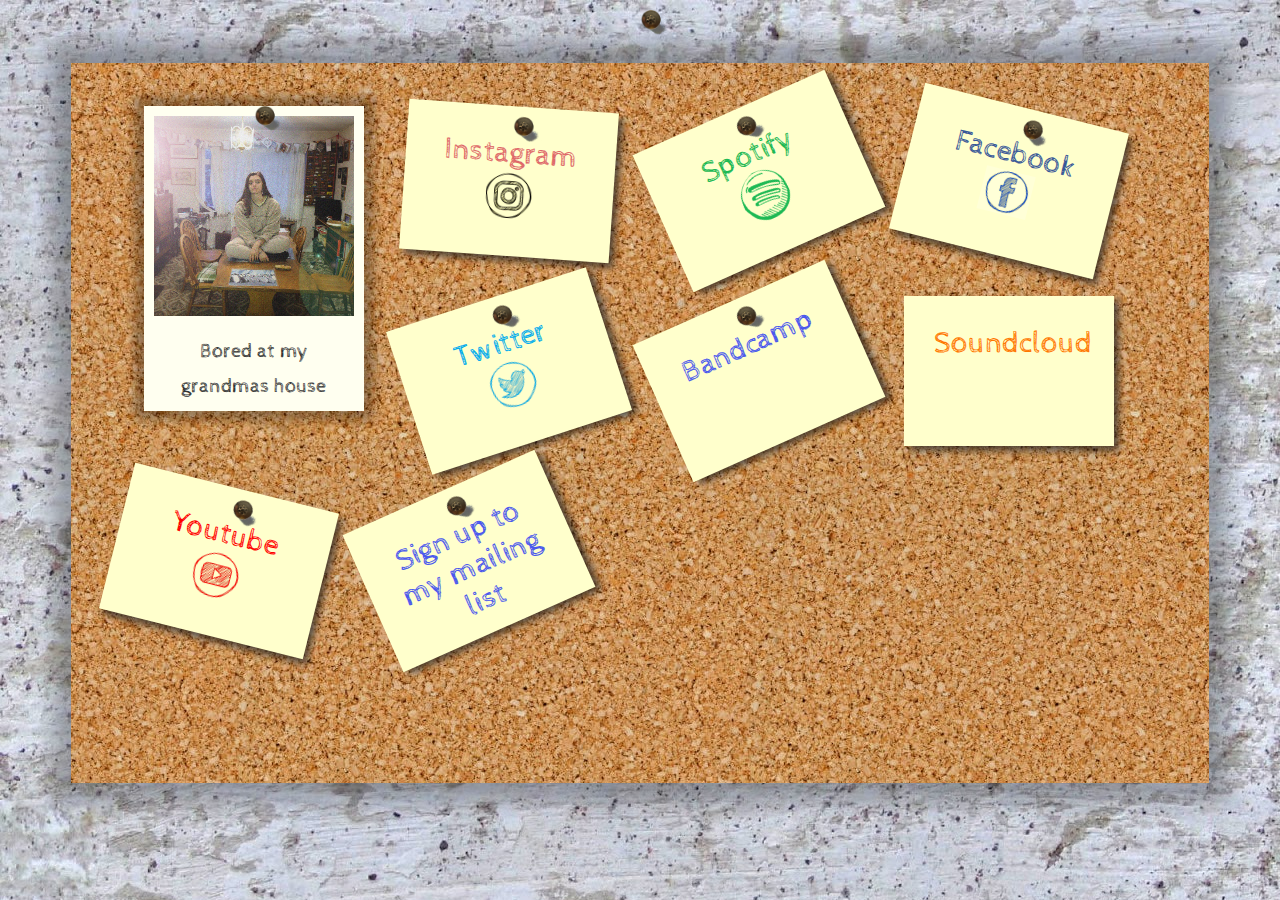
==== index.html @ 93c58c09 "got rid of last non-secure link; saved image used in github as preview" ====
<!DOCTYPE html>

<head>
  <title>Bored at my Grandmas House</title>
  <meta name="viewport" content="width=device-width, initial-scale=1.0">
  <link href="https://fonts.googleapis.com/css2?family=Indie+Flower&display=swap" rel="stylesheet">
  <link href="https://fonts.googleapis.com/css2?family=Cabin+Sketch:wght@700&display=swap" rel="stylesheet">
  <link href="styles.css" rel="stylesheet">
  <script src="rough.js"></script>
</head>

<body>

  <!-- <div id="content">
    <div class="polaroid-images">
      <a href="" title="Bored at my grandmas house"><img src="bamgh-round.png" /></a>
  </div> -->


  <div class="pin-board">
    <!-- <div class="pin-note title-note"></div> -->
    <div class="social-links polaroid-images">
      <ul>
        <li><a class="polaroid" href="https://www.boredatmygrandmas.house/" title="Bored at my grandmas house"><img
              src="bamgh-small-square.jpg" /><span class="pin"></span></a></li>
        <li><a class="postit instagram" href="https://www.instagram.com/boredatmygrandmashouse">
          Instagram<span class="icon"></span><span class="pin"></span></a></li>
        
        <li><a class="postit spotify" href="https://open.spotify.com/artist/0hQ6Js0CTBu337vggHinhk?si=FP2hPJhqRmOcFAFxeWwCZw">
          Spotify<span class="icon"></span><span class="pin"></span></a></li>
        
        <li><a class="postit facebook" href="https://www.facebook.com/boredatmygrans/">
          Facebook<span class="icon"></span><span class="pin"></span></a></li>

        <li><a class="postit twitter" href="https://twitter.com/boredatmygrans">
          Twitter</span><span class="icon"></span><span class="pin"></span></a></li>

        <li><a class="postit bandcamp" href="https://boredatmygrandmashouse.bandcamp.com/">
          Bandcamp</span><span class="icon"></span><span class="pin"></span></a></li>

        <li><a class="postit soundcloud" href="https://soundcloud.com/boredatmygrandmashouse">
          Soundcloud<span class="icon"></span><span class="pin"></span></a></li>

        <li><a class="postit youtube" href="https://www.youtube.com/channel/UC32crUGe9VhZWuu5fkDxujw?sub_confirmation=1">
          Youtube<span class="icon"></span><span class="pin"></span></a></li>

        <li><a class="postit maillist" href="https://strawbridge.us10.list-manage.com/subscribe?u=79b38d4eb776b5306f4a21e78&id=698ef358d6">
          Sign up to my mailing list<span class="icon"><span class="pin"></span></a></li>
          <li class="not-askew">     </li> <!-- bodge to avoid the botton being chopped off if skewed-->
      </ul>
    </div>
  </div>
  </div>
  <!-- <footer><a href='https://www.freepik.com/free-photos-vectors/vintage'>Vintage vector created by freepik -
      www.freepik.com</a></footer> -->
</body>

</html>
---- styles.css ----
html,
body {
    min-height: 100%;
}

body {
    background: url('./wall.jpg') repeat;
}

ul,
li {
    list-style: none;
}

ul {
    overflow: hidden;
    padding : 2%;
}

ul li {
    margin : 20px;
    float  : left;
    display: block;
}

span.linktext {
    margin: auto;
}


.pin-board {
    background-image   : url('./cork.jpg');
    background-position: 0 0;
    background-repeat  : repeat;

    margin: 5%;
    min-height: 80vh;

    -webkit-box-shadow: 0 20px 20px rgba(0, 0, 0, .3);
    -moz-box-shadow   : 0 20px 20px rgba(0, 0, 0, .3);
    box-shadow        : 0 0 20px 20px rgba(0, 0, 0, .3);

}

.social-links a {
    color            : inherit;
    font-family      : 'Cabin Sketch', cursive;
    /*    font-family: 'Indie Flower', cursive;*/
    font-size        : 30px;
    font-weight      : normal;
}

a.polaroid {
    background        : ivory;
    display           : block;
    max-width             : 200px;
    margin            : 0 0 15px 30px;
    padding           : 10px 10px 25px;
    text-align        : center;
    text-decoration   : none;
    -webkit-box-shadow: 0 10px 10px rgba(0, 0, 0, .3);
    -moz-box-shadow   : 0 10px 10px rgba(0, 0, 0, .3);
    box-shadow        : 0 0 10px 10px rgba(0, 0, 0, .3);
    -webkit-transition: all .15s linear;
    -moz-transition   : all .15s linear;
    transition        : all .15s linear;
    z-index           : 0;
    position          : relative;
}

a.polaroid img {
    display: block;
    margin : auto;
    width  : 100%;
}

a.polaroid:after {
    color    : #333;
    font-size: 20px;
    content  : attr(title);
    position : relative;
    top      : 15px;
}

a.postit {
    text-align        : center;
    text-decoration   : none;
    /*color           :rgba(222, 105, 105, 0.945);*/
    background        : #ffc;
    display           : block;
    height            : 3em;
    width             : 5em;
    padding           : 1em;
    margin            : 0px;
    /* Firefox */
    -moz-box-shadow   : 5px 5px 7px rgba(33, 33, 33, 1);
    /* Safari+Chrome */
    -webkit-box-shadow: 5px 5px 7px rgba(33, 33, 33, .7);
    /* Opera */
    box-shadow        : 5px 5px 7px rgba(33, 33, 33, .7);
}

.pin {
    width            : 30px;
    height           : 30px;
    display          : block;
    background-image : url('./pin.png');
    background-size  : contain;
    background-repeat: no-repeat;
    position         : absolute;
    top              : 10px;
    left             : 50%;
}

.polaroid .pin {
    top: 0px;
}

.social-links li:nth-child(2n) {
    -webkit-transform: rotate(4deg);
    -moz-transform   : rotate(4deg);
    transform        : rotate(4deg);
    color            : rgb(222, 105, 105);
}

.social-links li:nth-child(3n) {
    -webkit-transform: rotate(-24deg);
    -moz-transform   : rotate(-24deg);
    transform        : rotate(-24deg);
    color            : rgb(75, 89, 237);
}

.social-links li:nth-child(4n) {
    -webkit-transform: rotate(14deg);
    -moz-transform   : rotate(14deg);
    transform        : rotate(14deg);
    color            : rgb(146, 238, 79);
}

.social-links li:nth-child(5n) {
    -webkit-transform: rotate(-18deg);
    -moz-transform   : rotate(-18deg);
    transform        : rotate(-18deg);
    color            : rgb(68, 16, 114);
}

.social-links .facebook {
    color: #385898;
}

.social-links .twitter {
    color: #00aced;
}

.social-links .spotify {
    color: #1DB954;
}

.social-links .youtube {
    color: #FF0000;
}

.social-links .soundcloud {
    color: #FF7700;
}

span.icon {
    width              : 50px;
    height             : 50px;
    display            : block;
    margin             : auto;
    background-size    : contain;
    background-position: 0 0;
    background-repeat  : no-repeat;
}

.instagram .icon {
    background-image: url('./instagram.png');
}

.facebook .icon {
    background-image: url('./facebook.png');
}

.twitter .icon {
    background-image: url('./twitter.png');
}

.spotify .icon {
    background-image: url('./spotify.png');
}

.soundcloud .icon {
    background-image: url('./soundcloud.png');
}

.bandcamp .icon {
    background-image: url('./bandcamp.png');
}

.youtube .icon {
    background-image: url('./youtube.png');
}
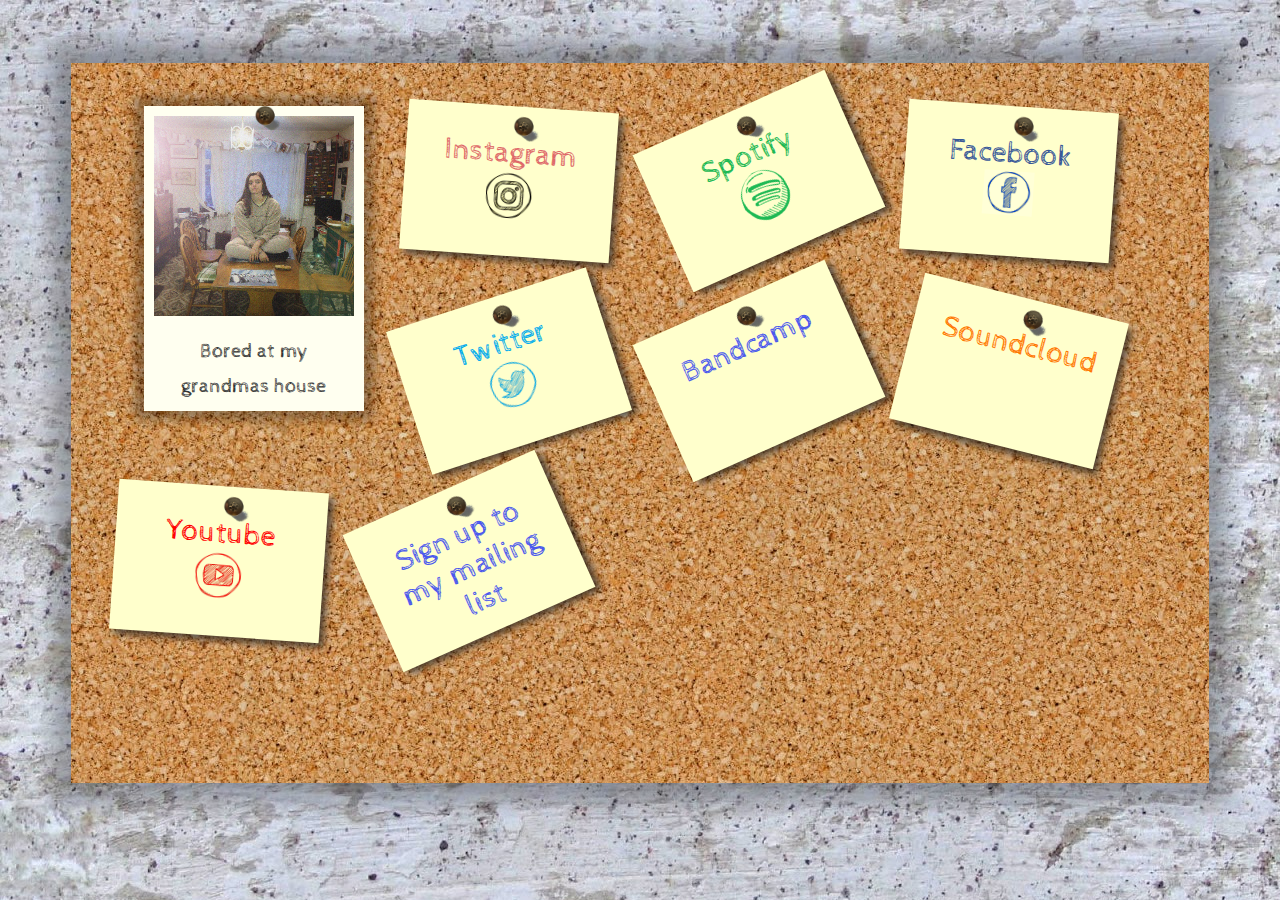
==== commit 33b0395a: "some favicons - not perfect but better than nowt" ====
--- a/index.html
+++ b/index.html
@@ -3,10 +3,69 @@
 <head>
   <title>Bored at my Grandmas House</title>
   <meta name="viewport" content="width=device-width, initial-scale=1.0">
+  <meta name="description" content="i’m amber and i make songs in my room 4 ur consumption">
+  <meta name="robots" content="index,follow">
+
+  <meta property="og:type" content="profile" />
+  <meta property="og:title" content="Bored at my Grandmas House" />
+  <meta property="og:description" content="" />
+  <meta property="og:image" content="https://www.boredatmygrandmas.house/images/bamgh-image.jpg" />
+  <meta property="og:url" content="https://www.boredatmygrandmas.house/" />
+  <meta property="og:site_name" content="Bored at my Grandmas House" />
+
+  <meta name="twitter:title" content="Bored at my Grandmas House">
+  <meta name="twitter:description" content="">
+  <meta name="twitter:image" content="https://www.boredatmygrandmas.house/images/bamgh-image.jpg">
+  <meta name="twitter:site" content="Bored at my Grandmas House">
+  <!--meta name="twitter:creator" content="Bored at my Grandmas House"-->
+
+  <link rel="icon" type="image/x-icon" href="./favicon.ico" />
+  <link rel="icon" type="image/png" href="./bamgh192.png" />
+
+  <link rel="canonical" href="https://www.boredatmygrandmas.house/" />
   <link href="https://fonts.googleapis.com/css2?family=Indie+Flower&display=swap" rel="stylesheet">
   <link href="https://fonts.googleapis.com/css2?family=Cabin+Sketch:wght@700&display=swap" rel="stylesheet">
   <link href="styles.css" rel="stylesheet">
-  <script src="rough.js"></script>
+
+  <script type="application/ld+json">
+    {
+        "@context": "http://schema.org",
+        "@type": "MusicGroup",
+        "name": "Bored at my Grandmas House",
+        "description": "shoegaze indie music by Amber",
+        "sameAs": [
+          "https://www.boredatmygrandmas.house/",
+          "https://www.facebook.com/boredatmygrans",
+          "https://twitter.com/boredatmygrans",
+          "https://instagram.com/boredatmygrandmashouse",
+          "https://www.youtube.com/channel/UC32crUGe9VhZWuu5fkDxujw",
+          "https://soundcloud.com/boredatmygrandmashouse",
+          "https://boredatmygrandmashouse.bandcamp.com/"
+      ],
+        "foundingLocation": {
+            "@type": "City",
+            "name": "Whitehaven"
+        },
+        "location" : {
+          "@type": "City",
+          "name": "Leeds"
+      },
+      "foundingDate": "2017",
+        "genre": "Shoegaze",
+        "member": [
+          {
+            "@type": "OrganizationRole",
+            "member": {
+              "@type": "Person",
+              "name": "Amber Strawbridge"
+            },
+            "startDate": "2017",
+            "roleName": ["guitar", "lead vocals", "synth", "drums", "producer"]
+          }
+        ]
+    }
+    </script>
+    
 </head>
 
 <body>
@@ -22,7 +81,7 @@
     <div class="social-links polaroid-images">
       <ul>
         <li><a class="polaroid" href="https://www.boredatmygrandmas.house/" title="Bored at my grandmas house"><img
-              src="bamgh-small-square.jpg" /><span class="pin"></span></a></li>
+              src="images/bamgh-small-square.jpg" /><span class="pin"></span></a></li>
         <li><a class="postit instagram" href="https://www.instagram.com/boredatmygrandmashouse">
           Instagram<span class="icon"></span><span class="pin"></span></a></li>
         
--- a/styles.css
+++ b/styles.css
@@ -4,7 +4,7 @@
 }
 
 body {
-    background: url('./wall.jpg') repeat;
+    background: url('./images/wall.jpg') repeat;
 }
 
 ul,
@@ -29,7 +29,7 @@
 
 
 .pin-board {
-    background-image   : url('./cork.jpg');
+    background-image   : url('./images/cork.jpg');
     background-position: 0 0;
     background-repeat  : repeat;
 
@@ -104,7 +104,7 @@
     width            : 30px;
     height           : 30px;
     display          : block;
-    background-image : url('./pin.png');
+    background-image : url('./images/pin.png');
     background-size  : contain;
     background-repeat: no-repeat;
     position         : absolute;
@@ -130,7 +130,7 @@
     color            : rgb(75, 89, 237);
 }
 
-.social-links li:nth-child(4n) {
+.social-links li:nth-child(7n) {
     -webkit-transform: rotate(14deg);
     -moz-transform   : rotate(14deg);
     transform        : rotate(14deg);
@@ -175,29 +175,29 @@
 }
 
 .instagram .icon {
-    background-image: url('./instagram.png');
+    background-image: url('./icons/instagram.png');
 }
 
 .facebook .icon {
-    background-image: url('./facebook.png');
+    background-image: url('./icons/facebook.png');
 }
 
 .twitter .icon {
-    background-image: url('./twitter.png');
+    background-image: url('./icons/twitter.png');
 }
 
 .spotify .icon {
-    background-image: url('./spotify.png');
+    background-image: url('./icons/spotify.png');
 }
 
 .soundcloud .icon {
-    background-image: url('./soundcloud.png');
+    background-image: url('./icons/soundcloud.png');
 }
 
 .bandcamp .icon {
-    background-image: url('./bandcamp.png');
+    background-image: url('./icons/bandcamp.png');
 }
 
 .youtube .icon {
-    background-image: url('./youtube.png');
+    background-image: url('./icons/youtube.png');
 }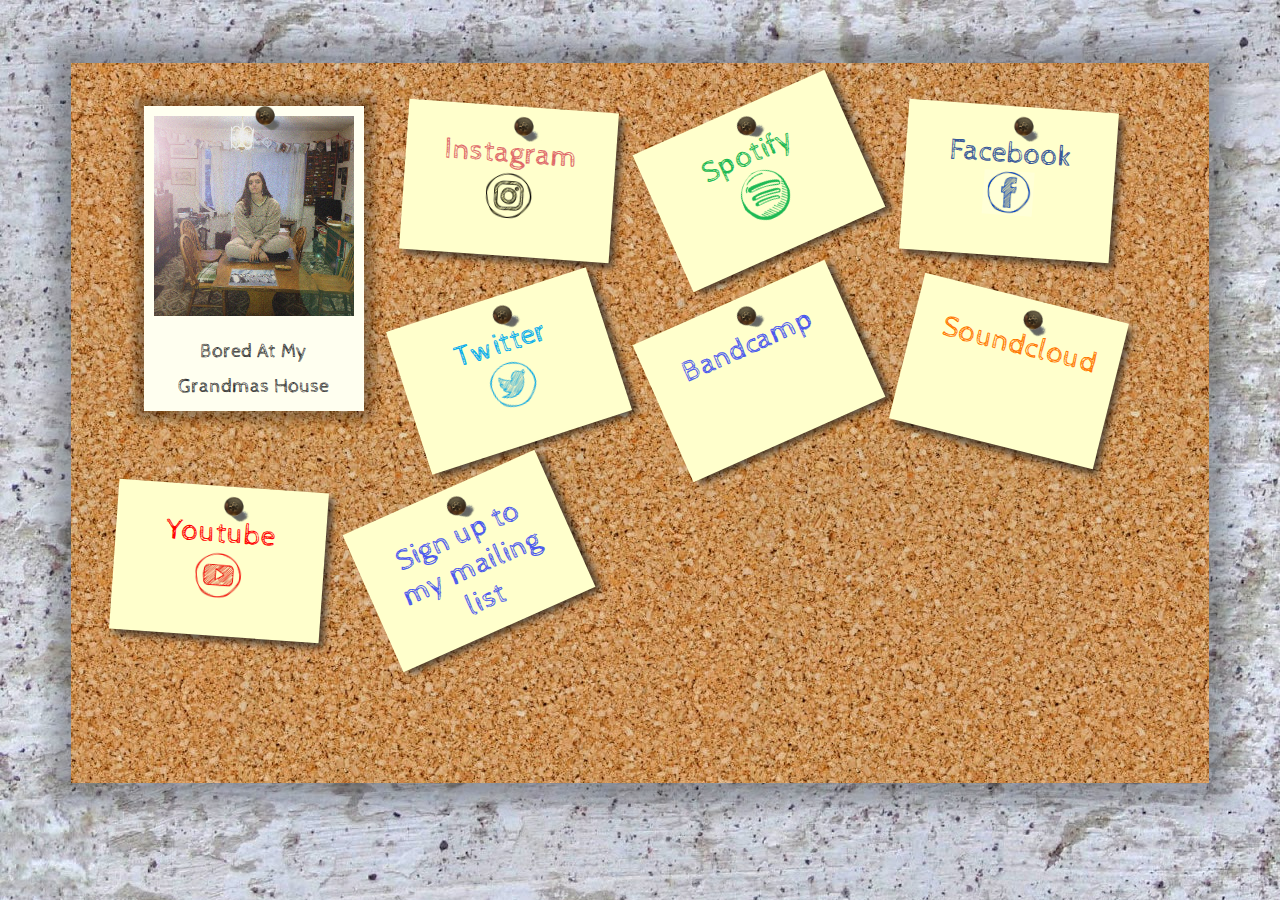
==== commit 4ba54b74: "capitalization" ====
--- a/index.html
+++ b/index.html
@@ -1,23 +1,23 @@
 <!DOCTYPE html>
 
 <head>
-  <title>Bored at my Grandmas House</title>
+  <title>Bored At My Grandmas House</title>
   <meta name="viewport" content="width=device-width, initial-scale=1.0">
   <meta name="description" content="i’m amber and i make songs in my room 4 ur consumption">
   <meta name="robots" content="index,follow">
 
   <meta property="og:type" content="profile" />
-  <meta property="og:title" content="Bored at my Grandmas House" />
+  <meta property="og:title" content="Bored At My Grandmas House" />
   <meta property="og:description" content="" />
   <meta property="og:image" content="https://www.boredatmygrandmas.house/images/bamgh-image.jpg" />
   <meta property="og:url" content="https://www.boredatmygrandmas.house/" />
-  <meta property="og:site_name" content="Bored at my Grandmas House" />
+  <meta property="og:site_name" content="Bored At My Grandmas House" />
 
-  <meta name="twitter:title" content="Bored at my Grandmas House">
+  <meta name="twitter:title" content="Bored At My Grandmas House">
   <meta name="twitter:description" content="">
   <meta name="twitter:image" content="https://www.boredatmygrandmas.house/images/bamgh-image.jpg">
-  <meta name="twitter:site" content="Bored at my Grandmas House">
-  <!--meta name="twitter:creator" content="Bored at my Grandmas House"-->
+  <meta name="twitter:site" content="Bored At My Grandmas House">
+  <!--meta name="twitter:creator" content="Bored At My Grandmas House"-->
 
   <link rel="icon" type="image/x-icon" href="./favicon.ico" />
   <link rel="icon" type="image/png" href="./bamgh192.png" />
@@ -31,7 +31,7 @@
     {
         "@context": "http://schema.org",
         "@type": "MusicGroup",
-        "name": "Bored at my Grandmas House",
+        "name": "Bored At My Grandmas House",
         "description": "shoegaze indie music by Amber",
         "sameAs": [
           "https://www.boredatmygrandmas.house/",
@@ -72,7 +72,7 @@
 
   <!-- <div id="content">
     <div class="polaroid-images">
-      <a href="" title="Bored at my grandmas house"><img src="bamgh-round.png" /></a>
+      <a href="" title="Bored At My Grandmas House"><img src="bamgh-round.png" /></a>
   </div> -->
 
 
@@ -80,7 +80,7 @@
     <!-- <div class="pin-note title-note"></div> -->
     <div class="social-links polaroid-images">
       <ul>
-        <li><a class="polaroid" href="https://www.boredatmygrandmas.house/" title="Bored at my grandmas house"><img
+        <li><a class="polaroid" href="https://www.boredatmygrandmas.house/" title="Bored At My Grandmas House"><img
               src="images/bamgh-small-square.jpg" /><span class="pin"></span></a></li>
         <li><a class="postit instagram" href="https://www.instagram.com/boredatmygrandmashouse">
           Instagram<span class="icon"></span><span class="pin"></span></a></li>
